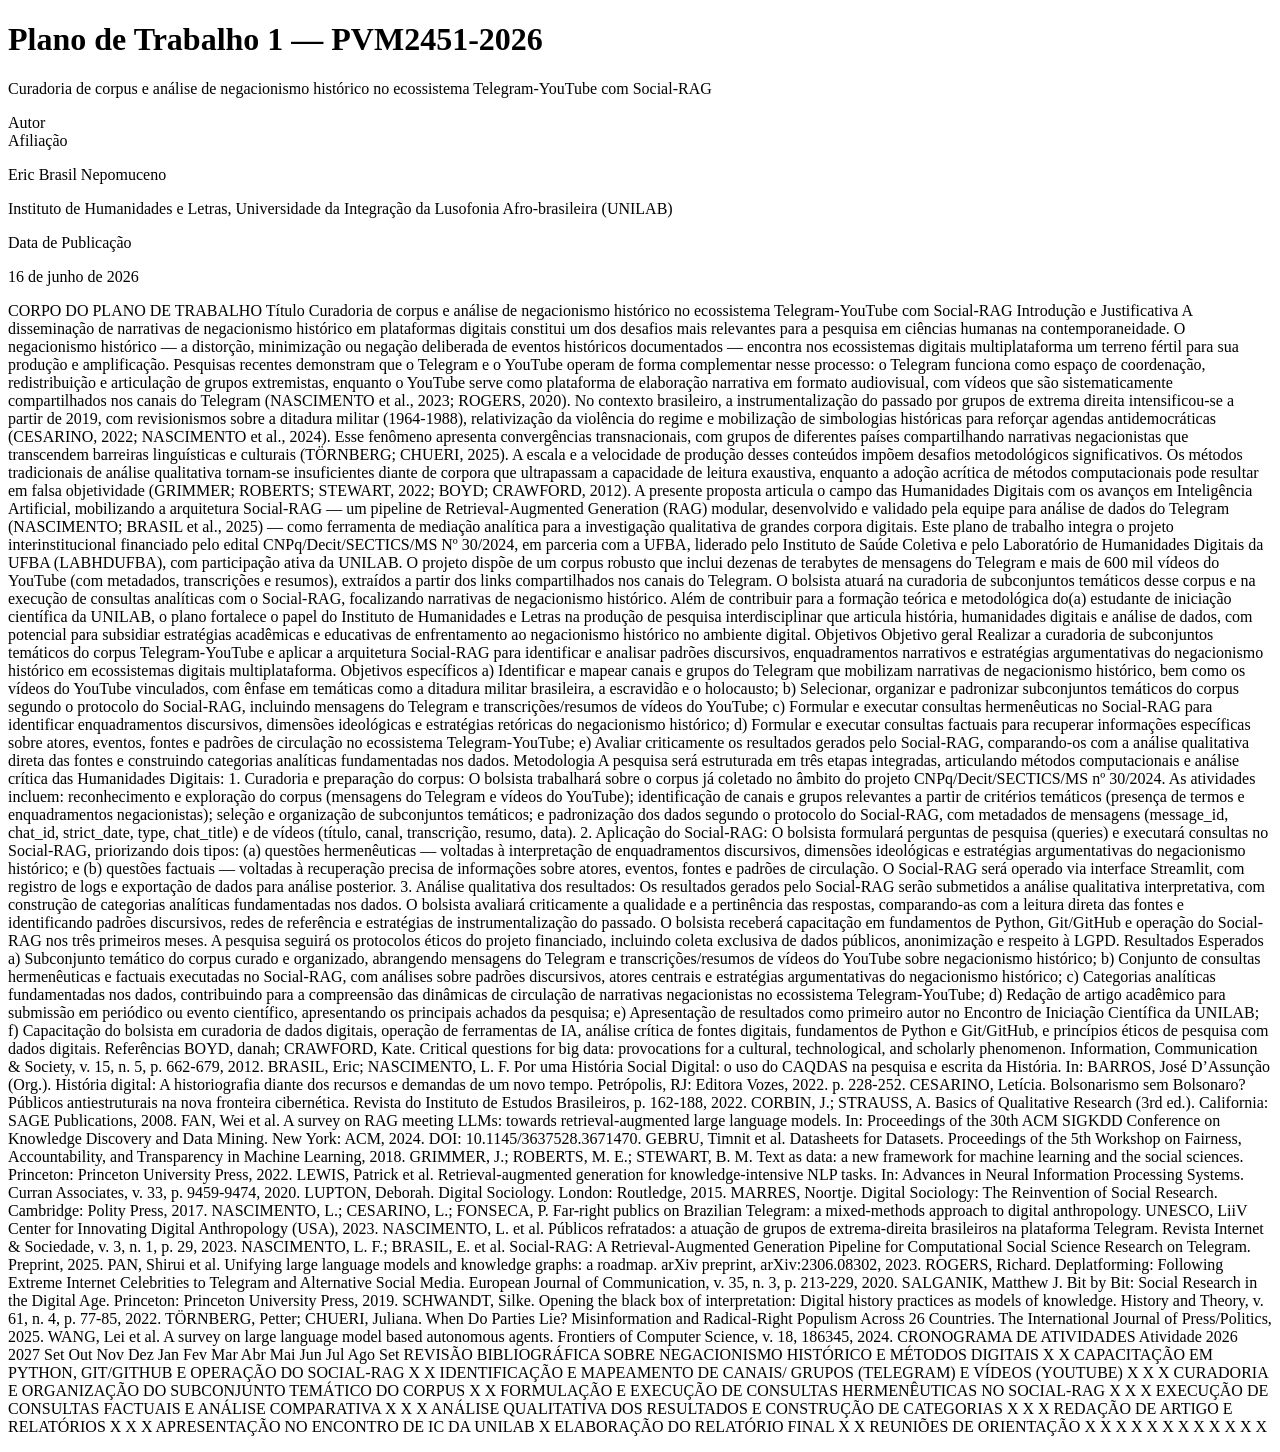
==== plano01.html @ 792e0195 "Substituir PDFs por versões .qmd/.html sem dados sensíveis - Remover projeto_pesquisa.pdf, plano01.p" ====
<!DOCTYPE html>
<html xmlns="http://www.w3.org/1999/xhtml" lang="pt-BR" xml:lang="pt-BR"><head>

<meta charset="utf-8">
<meta name="generator" content="quarto-1.9.37">

<meta name="viewport" content="width=device-width, initial-scale=1.0, user-scalable=yes">

<meta name="author" content="Eric Brasil Nepomuceno">

<title>Plano de Trabalho 1 — PVM2451-2026</title>
<style>
/* Default styles provided by pandoc.
** See https://pandoc.org/MANUAL.html#variables-for-html for config info.
*/
code{white-space: pre-wrap;}
span.smallcaps{font-variant: small-caps;}
div.columns{display: flex; gap: min(4vw, 1.5em);}
div.column{flex: auto; overflow-x: auto;}
div.hanging-indent{margin-left: 1.5em; text-indent: -1.5em;}
ul.task-list{list-style: none;}
ul.task-list li input[type="checkbox"] {
  width: 0.8em;
  margin: 0 0.8em 0.2em -1em; /* quarto-specific, see https://github.com/quarto-dev/quarto-cli/issues/4556 */ 
  vertical-align: middle;
}
</style>


<script src="plano01_files/libs/clipboard/clipboard.min.js"></script>
<script src="plano01_files/libs/quarto-html/quarto.js" type="module"></script>
<script src="plano01_files/libs/quarto-html/tabsets/tabsets.js" type="module"></script>
<script src="plano01_files/libs/quarto-html/popper.min.js"></script>
<script src="plano01_files/libs/quarto-html/tippy.umd.min.js"></script>
<script src="plano01_files/libs/quarto-html/anchor.min.js"></script>
<link href="plano01_files/libs/quarto-html/tippy.css" rel="stylesheet">
<link href="plano01_files/libs/quarto-html/quarto-syntax-highlighting-f79c7fb6db380d32be398468f2fb58cf.css" rel="stylesheet" class="quarto-color-scheme" id="quarto-text-highlighting-styles">
<link href="plano01_files/libs/quarto-html/quarto-syntax-highlighting-dark-f79c7fb6db380d32be398468f2fb58cf.css" rel="stylesheet" class="quarto-color-scheme quarto-color-alternate" id="quarto-text-highlighting-styles">
<link href="plano01_files/libs/quarto-html/quarto-syntax-highlighting-f79c7fb6db380d32be398468f2fb58cf.css" rel="stylesheet" class="quarto-color-scheme-extra" id="quarto-text-highlighting-styles">
<script src="plano01_files/libs/bootstrap/bootstrap.min.js"></script>
<link href="plano01_files/libs/bootstrap/bootstrap-icons.css" rel="stylesheet">
<link href="plano01_files/libs/bootstrap/bootstrap-996d3777abbb2bf03f6ecee9538e3960.min.css" rel="stylesheet" append-hash="true" class="quarto-color-scheme" id="quarto-bootstrap" data-mode="light">
<link href="plano01_files/libs/bootstrap/bootstrap-dark-95cf41f94dfaed2f9f7273701b048e70.min.css" rel="stylesheet" append-hash="true" class="quarto-color-scheme quarto-color-alternate" id="quarto-bootstrap" data-mode="dark">
<link href="plano01_files/libs/bootstrap/bootstrap-996d3777abbb2bf03f6ecee9538e3960.min.css" rel="stylesheet" append-hash="true" class="quarto-color-scheme-extra" id="quarto-bootstrap" data-mode="light">


</head>

<body class="quarto-light"><script id="quarto-html-before-body" type="application/javascript">
    const toggleBodyColorMode = (bsSheetEl) => {
      const mode = bsSheetEl.getAttribute("data-mode");
      const bodyEl = window.document.querySelector("body");
      if (mode === "dark") {
        bodyEl.classList.add("quarto-dark");
        bodyEl.classList.remove("quarto-light");
      } else {
        bodyEl.classList.add("quarto-light");
        bodyEl.classList.remove("quarto-dark");
      }
    }
    const toggleBodyColorPrimary = () => {
      const bsSheetEl = window.document.querySelector("link#quarto-bootstrap:not([rel=disabled-stylesheet])");
      if (bsSheetEl) {
        toggleBodyColorMode(bsSheetEl);
      }
    }
    const setColorSchemeToggle = (alternate) => {
      const toggles = window.document.querySelectorAll('.quarto-color-scheme-toggle');
      for (let i=0; i < toggles.length; i++) {
        const toggle = toggles[i];
        if (toggle) {
          if (alternate) {
            toggle.classList.add("alternate");
          } else {
            toggle.classList.remove("alternate");
          }
        }
      }
    };
    const toggleColorMode = (alternate) => {
      // Switch the stylesheets
      const primaryStylesheets = window.document.querySelectorAll('link.quarto-color-scheme:not(.quarto-color-alternate)');
      const alternateStylesheets = window.document.querySelectorAll('link.quarto-color-scheme.quarto-color-alternate');
      manageTransitions('#quarto-margin-sidebar .nav-link', false);
      if (alternate) {
        // note: dark is layered on light, we don't disable primary!
        enableStylesheet(alternateStylesheets);
        for (const sheetNode of alternateStylesheets) {
          if (sheetNode.id === "quarto-bootstrap") {
            toggleBodyColorMode(sheetNode);
          }
        }
      } else {
        disableStylesheet(alternateStylesheets);
        enableStylesheet(primaryStylesheets)
        toggleBodyColorPrimary();
      }
      manageTransitions('#quarto-margin-sidebar .nav-link', true);
      // Switch the toggles
      setColorSchemeToggle(alternate)
      // Hack to workaround the fact that safari doesn't
      // properly recolor the scrollbar when toggling (#1455)
      if (navigator.userAgent.indexOf('Safari') > 0 && navigator.userAgent.indexOf('Chrome') == -1) {
        manageTransitions("body", false);
        window.scrollTo(0, 1);
        setTimeout(() => {
          window.scrollTo(0, 0);
          manageTransitions("body", true);
        }, 40);
      }
    }
    const disableStylesheet = (stylesheets) => {
      for (let i=0; i < stylesheets.length; i++) {
        const stylesheet = stylesheets[i];
        stylesheet.rel = 'disabled-stylesheet';
      }
    }
    const enableStylesheet = (stylesheets) => {
      for (let i=0; i < stylesheets.length; i++) {
        const stylesheet = stylesheets[i];
        if(stylesheet.rel !== 'stylesheet') { // for Chrome, which will still FOUC without this check
          stylesheet.rel = 'stylesheet';
        }
      }
    }
    const manageTransitions = (selector, allowTransitions) => {
      const els = window.document.querySelectorAll(selector);
      for (let i=0; i < els.length; i++) {
        const el = els[i];
        if (allowTransitions) {
          el.classList.remove('notransition');
        } else {
          el.classList.add('notransition');
        }
      }
    }
    const isFileUrl = () => {
      return window.location.protocol === 'file:';
    }
    const hasAlternateSentinel = () => {
      let styleSentinel = getColorSchemeSentinel();
      if (styleSentinel !== null) {
        return styleSentinel === "alternate";
      } else {
        return false;
      }
    }
    const setStyleSentinel = (alternate) => {
      const value = alternate ? "alternate" : "default";
      if (!isFileUrl()) {
        window.localStorage.setItem("quarto-color-scheme", value);
      } else {
        localAlternateSentinel = value;
      }
    }
    const getColorSchemeSentinel = () => {
      if (!isFileUrl()) {
        const storageValue = window.localStorage.getItem("quarto-color-scheme");
        return storageValue != null ? storageValue : localAlternateSentinel;
      } else {
        return localAlternateSentinel;
      }
    }
    const toggleGiscusIfUsed = (isAlternate, darkModeDefault) => {
      const baseTheme = document.querySelector('#giscus-base-theme')?.value ?? 'light';
      const alternateTheme = document.querySelector('#giscus-alt-theme')?.value ?? 'dark';
      let newTheme = '';
      if(authorPrefersDark) {
        newTheme = isAlternate ? baseTheme : alternateTheme;
      } else {
        newTheme = isAlternate ? alternateTheme : baseTheme;
      }
      const changeGiscusTheme = () => {
        // From: https://github.com/giscus/giscus/issues/336
        const sendMessage = (message) => {
          const iframe = document.querySelector('iframe.giscus-frame');
          if (!iframe) return;
          iframe.contentWindow.postMessage({ giscus: message }, 'https://giscus.app');
        }
        sendMessage({
          setConfig: {
            theme: newTheme
          }
        });
      }
      const isGiscussLoaded = window.document.querySelector('iframe.giscus-frame') !== null;
      if (isGiscussLoaded) {
        changeGiscusTheme();
      }
    };
    const authorPrefersDark = false;
    const darkModeDefault = authorPrefersDark;
      document.querySelector('link#quarto-text-highlighting-styles.quarto-color-scheme-extra').rel = 'disabled-stylesheet';
      document.querySelector('link#quarto-bootstrap.quarto-color-scheme-extra').rel = 'disabled-stylesheet';
    let localAlternateSentinel = darkModeDefault ? 'alternate' : 'default';
    // Dark / light mode switch
    window.quartoToggleColorScheme = () => {
      // Read the current dark / light value
      let toAlternate = !hasAlternateSentinel();
      toggleColorMode(toAlternate);
      setStyleSentinel(toAlternate);
      toggleGiscusIfUsed(toAlternate, darkModeDefault);
      window.dispatchEvent(new Event('resize'));
    };
    // Switch to dark mode if need be
    if (hasAlternateSentinel()) {
      toggleColorMode(true);
    } else {
      toggleColorMode(false);
    }
  </script>

<div id="quarto-content" class="page-columns page-rows-contents page-layout-article">
<div id="quarto-margin-sidebar" class="sidebar margin-sidebar zindex-bottom">
  
</div>
<main class="content" id="quarto-document-content">


<header id="title-block-header" class="quarto-title-block default">
<div class="quarto-title">
<h1 class="title">Plano de Trabalho 1 — PVM2451-2026</h1>
<p class="subtitle lead">Curadoria de corpus e análise de negacionismo histórico no ecossistema Telegram-YouTube com Social-RAG</p>
</div>


<div class="quarto-title-meta-author">
  <div class="quarto-title-meta-heading">Autor</div>
  <div class="quarto-title-meta-heading">Afiliação</div>
  
    <div class="quarto-title-meta-contents">
    <p class="author">Eric Brasil Nepomuceno </p>
  </div>
  <div class="quarto-title-meta-contents">
        <p class="affiliation">
            Instituto de Humanidades e Letras, Universidade da Integração da Lusofonia Afro-brasileira (UNILAB)
          </p>
      </div>
  </div>

<div class="quarto-title-meta">

      
    <div>
    <div class="quarto-title-meta-heading">Data de Publicação</div>
    <div class="quarto-title-meta-contents">
      <p class="date">16 de junho de 2026</p>
    </div>
  </div>
  
    
  </div>
  


</header>


<p>CORPO DO PLANO DE TRABALHO Título Curadoria de corpus e análise de negacionismo histórico no ecossistema Telegram-YouTube com Social-RAG Introdução e Justificativa A disseminação de narrativas de negacionismo histórico em plataformas digitais constitui um dos desafios mais relevantes para a pesquisa em ciências humanas na contemporaneidade. O negacionismo histórico — a distorção, minimização ou negação deliberada de eventos históricos documentados — encontra nos ecossistemas digitais multiplataforma um terreno fértil para sua produção e amplificação. Pesquisas recentes demonstram que o Telegram e o YouTube operam de forma complementar nesse processo: o Telegram funciona como espaço de coordenação, redistribuição e articulação de grupos extremistas, enquanto o YouTube serve como plataforma de elaboração narrativa em formato audiovisual, com vídeos que são sistematicamente compartilhados nos canais do Telegram (NASCIMENTO et al., 2023; ROGERS, 2020). No contexto brasileiro, a instrumentalização do passado por grupos de extrema direita intensificou-se a partir de 2019, com revisionismos sobre a ditadura militar (1964-1988), relativização da violência do regime e mobilização de simbologias históricas para reforçar agendas antidemocráticas (CESARINO, 2022; NASCIMENTO et al., 2024). Esse fenômeno apresenta convergências transnacionais, com grupos de diferentes países compartilhando narrativas negacionistas que transcendem barreiras linguísticas e culturais (TÖRNBERG; CHUERI, 2025). A escala e a velocidade de produção desses conteúdos impõem desafios metodológicos significativos. Os métodos tradicionais de análise qualitativa tornam-se insuficientes diante de corpora que ultrapassam a capacidade de leitura exaustiva, enquanto a adoção acrítica de métodos computacionais pode resultar em falsa objetividade (GRIMMER; ROBERTS; STEWART, 2022; BOYD; CRAWFORD, 2012). A presente proposta articula o campo das Humanidades Digitais com os avanços em Inteligência Artificial, mobilizando a arquitetura Social-RAG — um pipeline de Retrieval-Augmented Generation (RAG) modular, desenvolvido e validado pela equipe para análise de dados do Telegram (NASCIMENTO; BRASIL et al., 2025) — como ferramenta de mediação analítica para a investigação qualitativa de grandes corpora digitais. Este plano de trabalho integra o projeto interinstitucional financiado pelo edital CNPq/Decit/SECTICS/MS Nº 30/2024, em parceria com a UFBA, liderado pelo Instituto de Saúde Coletiva e pelo Laboratório de Humanidades Digitais da UFBA (LABHDUFBA), com participação ativa da UNILAB. O projeto dispõe de um corpus robusto que inclui dezenas de terabytes de mensagens do Telegram e mais de 600 mil vídeos do YouTube (com metadados, transcrições e resumos), extraídos a partir dos links compartilhados nos canais do Telegram. O bolsista atuará na curadoria de subconjuntos temáticos desse corpus e na execução de consultas analíticas com o Social-RAG, focalizando narrativas de negacionismo histórico. Além de contribuir para a formação teórica e metodológica do(a) estudante de iniciação científica da UNILAB, o plano fortalece o papel do Instituto de Humanidades e Letras na produção de pesquisa interdisciplinar que articula história, humanidades digitais e análise de dados, com potencial para subsidiar estratégias acadêmicas e educativas de enfrentamento ao negacionismo histórico no ambiente digital. Objetivos Objetivo geral Realizar a curadoria de subconjuntos temáticos do corpus Telegram-YouTube e aplicar a arquitetura Social-RAG para identificar e analisar padrões discursivos, enquadramentos narrativos e estratégias argumentativas do negacionismo histórico em ecossistemas digitais multiplataforma. Objetivos específicos a) Identificar e mapear canais e grupos do Telegram que mobilizam narrativas de negacionismo histórico, bem como os vídeos do YouTube vinculados, com ênfase em temáticas como a ditadura militar brasileira, a escravidão e o holocausto; b) Selecionar, organizar e padronizar subconjuntos temáticos do corpus segundo o protocolo do Social-RAG, incluindo mensagens do Telegram e transcrições/resumos de vídeos do YouTube; c) Formular e executar consultas hermenêuticas no Social-RAG para identificar enquadramentos discursivos, dimensões ideológicas e estratégias retóricas do negacionismo histórico; d) Formular e executar consultas factuais para recuperar informações específicas sobre atores, eventos, fontes e padrões de circulação no ecossistema Telegram-YouTube; e) Avaliar criticamente os resultados gerados pelo Social-RAG, comparando-os com a análise qualitativa direta das fontes e construindo categorias analíticas fundamentadas nos dados. Metodologia A pesquisa será estruturada em três etapas integradas, articulando métodos computacionais e análise crítica das Humanidades Digitais: 1. Curadoria e preparação do corpus: O bolsista trabalhará sobre o corpus já coletado no âmbito do projeto CNPq/Decit/SECTICS/MS nº 30/2024. As atividades incluem: reconhecimento e exploração do corpus (mensagens do Telegram e vídeos do YouTube); identificação de canais e grupos relevantes a partir de critérios temáticos (presença de termos e enquadramentos negacionistas); seleção e organização de subconjuntos temáticos; e padronização dos dados segundo o protocolo do Social-RAG, com metadados de mensagens (message_id, chat_id, strict_date, type, chat_title) e de vídeos (título, canal, transcrição, resumo, data). 2. Aplicação do Social-RAG: O bolsista formulará perguntas de pesquisa (queries) e executará consultas no Social-RAG, priorizando dois tipos: (a) questões hermenêuticas — voltadas à interpretação de enquadramentos discursivos, dimensões ideológicas e estratégias argumentativas do negacionismo histórico; e (b) questões factuais — voltadas à recuperação precisa de informações sobre atores, eventos, fontes e padrões de circulação. O Social-RAG será operado via interface Streamlit, com registro de logs e exportação de dados para análise posterior. 3. Análise qualitativa dos resultados: Os resultados gerados pelo Social-RAG serão submetidos a análise qualitativa interpretativa, com construção de categorias analíticas fundamentadas nos dados. O bolsista avaliará criticamente a qualidade e a pertinência das respostas, comparando-as com a leitura direta das fontes e identificando padrões discursivos, redes de referência e estratégias de instrumentalização do passado. O bolsista receberá capacitação em fundamentos de Python, Git/GitHub e operação do Social-RAG nos três primeiros meses. A pesquisa seguirá os protocolos éticos do projeto financiado, incluindo coleta exclusiva de dados públicos, anonimização e respeito à LGPD. Resultados Esperados a) Subconjunto temático do corpus curado e organizado, abrangendo mensagens do Telegram e transcrições/resumos de vídeos do YouTube sobre negacionismo histórico; b) Conjunto de consultas hermenêuticas e factuais executadas no Social-RAG, com análises sobre padrões discursivos, atores centrais e estratégias argumentativas do negacionismo histórico; c) Categorias analíticas fundamentadas nos dados, contribuindo para a compreensão das dinâmicas de circulação de narrativas negacionistas no ecossistema Telegram-YouTube; d) Redação de artigo acadêmico para submissão em periódico ou evento científico, apresentando os principais achados da pesquisa; e) Apresentação de resultados como primeiro autor no Encontro de Iniciação Científica da UNILAB; f) Capacitação do bolsista em curadoria de dados digitais, operação de ferramentas de IA, análise crítica de fontes digitais, fundamentos de Python e Git/GitHub, e princípios éticos de pesquisa com dados digitais. Referências BOYD, danah; CRAWFORD, Kate. Critical questions for big data: provocations for a cultural, technological, and scholarly phenomenon. Information, Communication &amp; Society, v. 15, n.&nbsp;5, p.&nbsp;662-679, 2012. BRASIL, Eric; NASCIMENTO, L. F. Por uma História Social Digital: o uso do CAQDAS na pesquisa e escrita da História. In: BARROS, José D’Assunção (Org.). História digital: A historiografia diante dos recursos e demandas de um novo tempo. Petrópolis, RJ: Editora Vozes, 2022. p.&nbsp;228-252. CESARINO, Letícia. Bolsonarismo sem Bolsonaro? Públicos antiestruturais na nova fronteira cibernética. Revista do Instituto de Estudos Brasileiros, p.&nbsp;162-188, 2022. CORBIN, J.; STRAUSS, A. Basics of Qualitative Research (3rd ed.). California: SAGE Publications, 2008. FAN, Wei et al.&nbsp;A survey on RAG meeting LLMs: towards retrieval-augmented large language models. In: Proceedings of the 30th ACM SIGKDD Conference on Knowledge Discovery and Data Mining. New York: ACM, 2024. DOI: 10.1145/3637528.3671470. GEBRU, Timnit et al.&nbsp;Datasheets for Datasets. Proceedings of the 5th Workshop on Fairness, Accountability, and Transparency in Machine Learning, 2018. GRIMMER, J.; ROBERTS, M. E.; STEWART, B. M. Text as data: a new framework for machine learning and the social sciences. Princeton: Princeton University Press, 2022. LEWIS, Patrick et al.&nbsp;Retrieval-augmented generation for knowledge-intensive NLP tasks. In: Advances in Neural Information Processing Systems. Curran Associates, v. 33, p. 9459-9474, 2020. LUPTON, Deborah. Digital Sociology. London: Routledge, 2015. MARRES, Noortje. Digital Sociology: The Reinvention of Social Research. Cambridge: Polity Press, 2017. NASCIMENTO, L.; CESARINO, L.; FONSECA, P. Far-right publics on Brazilian Telegram: a mixed-methods approach to digital anthropology. UNESCO, LiiV Center for Innovating Digital Anthropology (USA), 2023. NASCIMENTO, L. et al.&nbsp;Públicos refratados: a atuação de grupos de extrema-direita brasileiros na plataforma Telegram. Revista Internet &amp; Sociedade, v. 3, n.&nbsp;1, p.&nbsp;29, 2023. NASCIMENTO, L. F.; BRASIL, E. et al.&nbsp;Social-RAG: A Retrieval-Augmented Generation Pipeline for Computational Social Science Research on Telegram. Preprint, 2025. PAN, Shirui et al.&nbsp;Unifying large language models and knowledge graphs: a roadmap. arXiv preprint, arXiv:2306.08302, 2023. ROGERS, Richard. Deplatforming: Following Extreme Internet Celebrities to Telegram and Alternative Social Media. European Journal of Communication, v. 35, n.&nbsp;3, p.&nbsp;213-229, 2020. SALGANIK, Matthew J. Bit by Bit: Social Research in the Digital Age. Princeton: Princeton University Press, 2019. SCHWANDT, Silke. Opening the black box of interpretation: Digital history practices as models of knowledge. History and Theory, v. 61, n.&nbsp;4, p.&nbsp;77-85, 2022. TÖRNBERG, Petter; CHUERI, Juliana. When Do Parties Lie? Misinformation and Radical-Right Populism Across 26 Countries. The International Journal of Press/Politics, 2025. WANG, Lei et al.&nbsp;A survey on large language model based autonomous agents. Frontiers of Computer Science, v. 18, 186345, 2024. CRONOGRAMA DE ATIVIDADES Atividade 2026 2027 Set Out Nov Dez Jan Fev Mar Abr Mai Jun Jul Ago Set REVISÃO BIBLIOGRÁFICA SOBRE NEGACIONISMO HISTÓRICO E MÉTODOS DIGITAIS X X CAPACITAÇÃO EM PYTHON, GIT/GITHUB E OPERAÇÃO DO SOCIAL-RAG X X IDENTIFICAÇÃO E MAPEAMENTO DE CANAIS/ GRUPOS (TELEGRAM) E VÍDEOS (YOUTUBE) X X X CURADORIA E ORGANIZAÇÃO DO SUBCONJUNTO TEMÁTICO DO CORPUS X X FORMULAÇÃO E EXECUÇÃO DE CONSULTAS HERMENÊUTICAS NO SOCIAL-RAG X X X EXECUÇÃO DE CONSULTAS FACTUAIS E ANÁLISE COMPARATIVA X X X ANÁLISE QUALITATIVA DOS RESULTADOS E CONSTRUÇÃO DE CATEGORIAS X X X REDAÇÃO DE ARTIGO E RELATÓRIOS X X X APRESENTAÇÃO NO ENCONTRO DE IC DA UNILAB X ELABORAÇÃO DO RELATÓRIO FINAL X X REUNIÕES DE ORIENTAÇÃO X X X X X X X X X X X X</p>

</main>
<!-- /main column -->
<script id="quarto-html-after-body" type="application/javascript">
  window.document.addEventListener("DOMContentLoaded", function (event) {
    // Ensure there is a toggle, if there isn't float one in the top right
    if (window.document.querySelector('.quarto-color-scheme-toggle') === null) {
      const a = window.document.createElement('a');
      a.classList.add('top-right');
      a.classList.add('quarto-color-scheme-toggle');
      a.href = "";
      a.onclick = function() { try { window.quartoToggleColorScheme(); } catch {} return false; };
      const i = window.document.createElement("i");
      i.classList.add('bi');
      a.appendChild(i);
      window.document.body.appendChild(a);
    }
    setColorSchemeToggle(hasAlternateSentinel())
    const icon = "";
    const anchorJS = new window.AnchorJS();
    anchorJS.options = {
      placement: 'right',
      icon: icon
    };
    anchorJS.add('.anchored');
    const isCodeAnnotation = (el) => {
      for (const clz of el.classList) {
        if (clz.startsWith('code-annotation-')) {                     
          return true;
        }
      }
      return false;
    }
    const onCopySuccess = function(e) {
      // button target
      const button = e.trigger;
      // don't keep focus
      button.blur();
      // flash "checked"
      button.classList.add('code-copy-button-checked');
      var currentTitle = button.getAttribute("title");
      button.setAttribute("title", "Copiada");
      let tooltip;
      if (window.bootstrap) {
        button.setAttribute("data-bs-toggle", "tooltip");
        button.setAttribute("data-bs-placement", "left");
        button.setAttribute("data-bs-title", "Copiada");
        tooltip = new bootstrap.Tooltip(button, 
          { trigger: "manual", 
            customClass: "code-copy-button-tooltip",
            offset: [0, -8]});
        tooltip.show();    
      }
      setTimeout(function() {
        if (tooltip) {
          tooltip.hide();
          button.removeAttribute("data-bs-title");
          button.removeAttribute("data-bs-toggle");
          button.removeAttribute("data-bs-placement");
        }
        button.setAttribute("title", currentTitle);
        button.classList.remove('code-copy-button-checked');
      }, 1000);
      // clear code selection
      e.clearSelection();
    }
    const getTextToCopy = function(trigger) {
      const outerScaffold = trigger.parentElement.cloneNode(true);
      const codeEl = outerScaffold.querySelector('code');
      for (const childEl of codeEl.children) {
        if (isCodeAnnotation(childEl)) {
          childEl.remove();
        }
      }
      return codeEl.innerText;
    }
    const clipboard = new window.ClipboardJS('.code-copy-button:not([data-in-quarto-modal])', {
      text: getTextToCopy
    });
    clipboard.on('success', onCopySuccess);
    if (window.document.getElementById('quarto-embedded-source-code-modal')) {
      const clipboardModal = new window.ClipboardJS('.code-copy-button[data-in-quarto-modal]', {
        text: getTextToCopy,
        container: window.document.getElementById('quarto-embedded-source-code-modal')
      });
      clipboardModal.on('success', onCopySuccess);
    }
      var localhostRegex = new RegExp(/^(?:http|https):\/\/localhost\:?[0-9]*\//);
      var mailtoRegex = new RegExp(/^mailto:/);
        var filterRegex = new RegExp('/' + window.location.host + '/');
      var isInternal = (href) => {
          return filterRegex.test(href) || localhostRegex.test(href) || mailtoRegex.test(href);
      }
      // Inspect non-navigation links and adorn them if external
     var links = window.document.querySelectorAll('a[href]:not(.nav-link):not(.navbar-brand):not(.toc-action):not(.sidebar-link):not(.sidebar-item-toggle):not(.pagination-link):not(.no-external):not([aria-hidden]):not(.dropdown-item):not(.quarto-navigation-tool):not(.about-link)');
      for (var i=0; i<links.length; i++) {
        const link = links[i];
        if (!isInternal(link.href)) {
          // undo the damage that might have been done by quarto-nav.js in the case of
          // links that we want to consider external
          if (link.dataset.originalHref !== undefined) {
            link.href = link.dataset.originalHref;
          }
        }
      }
    function tippyHover(el, contentFn, onTriggerFn, onUntriggerFn) {
      const config = {
        allowHTML: true,
        maxWidth: 500,
        delay: 100,
        arrow: false,
        appendTo: function(el) {
            return el.parentElement;
        },
        interactive: true,
        interactiveBorder: 10,
        theme: 'quarto',
        placement: 'bottom-start',
      };
      if (contentFn) {
        config.content = contentFn;
      }
      if (onTriggerFn) {
        config.onTrigger = onTriggerFn;
      }
      if (onUntriggerFn) {
        config.onUntrigger = onUntriggerFn;
      }
      window.tippy(el, config); 
    }
    const noterefs = window.document.querySelectorAll('a[role="doc-noteref"]');
    for (var i=0; i<noterefs.length; i++) {
      const ref = noterefs[i];
      tippyHover(ref, function() {
        // use id or data attribute instead here
        let href = ref.getAttribute('data-footnote-href') || ref.getAttribute('href');
        try { href = new URL(href).hash; } catch {}
        const id = href.replace(/^#\/?/, "");
        const note = window.document.getElementById(id);
        if (note) {
          return note.innerHTML;
        } else {
          return "";
        }
      });
    }
    const xrefs = window.document.querySelectorAll('a.quarto-xref');
    const processXRef = (id, note) => {
      // Strip column container classes
      const stripColumnClz = (el) => {
        el.classList.remove("page-full", "page-columns");
        if (el.children) {
          for (const child of el.children) {
            stripColumnClz(child);
          }
        }
      }
      stripColumnClz(note)
      if (id === null || id.startsWith('sec-')) {
        // Special case sections, only their first couple elements
        const container = document.createElement("div");
        if (note.children && note.children.length > 2) {
          container.appendChild(note.children[0].cloneNode(true));
          for (let i = 1; i < note.children.length; i++) {
            const child = note.children[i];
            if (child.tagName === "P" && child.innerText === "") {
              continue;
            } else {
              container.appendChild(child.cloneNode(true));
              break;
            }
          }
          if (window.Quarto?.typesetMath) {
            window.Quarto.typesetMath(container);
          }
          return container.innerHTML
        } else {
          if (window.Quarto?.typesetMath) {
            window.Quarto.typesetMath(note);
          }
          return note.innerHTML;
        }
      } else {
        // Remove any anchor links if they are present
        const anchorLink = note.querySelector('a.anchorjs-link');
        if (anchorLink) {
          anchorLink.remove();
        }
        if (window.Quarto?.typesetMath) {
          window.Quarto.typesetMath(note);
        }
        if (note.classList.contains("callout")) {
          return note.outerHTML;
        } else {
          return note.innerHTML;
        }
      }
    }
    for (var i=0; i<xrefs.length; i++) {
      const xref = xrefs[i];
      tippyHover(xref, undefined, function(instance) {
        instance.disable();
        let url = xref.getAttribute('href');
        let hash = undefined; 
        if (url.startsWith('#')) {
          hash = url;
        } else {
          try { hash = new URL(url).hash; } catch {}
        }
        if (hash) {
          const id = hash.replace(/^#\/?/, "");
          const note = window.document.getElementById(id);
          if (note !== null) {
            try {
              const html = processXRef(id, note.cloneNode(true));
              instance.setContent(html);
            } finally {
              instance.enable();
              instance.show();
            }
          } else {
            // See if we can fetch this
            fetch(url.split('#')[0])
            .then(res => res.text())
            .then(html => {
              const parser = new DOMParser();
              const htmlDoc = parser.parseFromString(html, "text/html");
              const note = htmlDoc.getElementById(id);
              if (note !== null) {
                const html = processXRef(id, note);
                instance.setContent(html);
              } 
            }).finally(() => {
              instance.enable();
              instance.show();
            });
          }
        } else {
          // See if we can fetch a full url (with no hash to target)
          // This is a special case and we should probably do some content thinning / targeting
          fetch(url)
          .then(res => res.text())
          .then(html => {
            const parser = new DOMParser();
            const htmlDoc = parser.parseFromString(html, "text/html");
            const note = htmlDoc.querySelector('main.content');
            if (note !== null) {
              // This should only happen for chapter cross references
              // (since there is no id in the URL)
              // remove the first header
              if (note.children.length > 0 && note.children[0].tagName === "HEADER") {
                note.children[0].remove();
              }
              const html = processXRef(null, note);
              instance.setContent(html);
            } 
          }).finally(() => {
            instance.enable();
            instance.show();
          });
        }
      }, function(instance) {
      });
    }
        let selectedAnnoteEl;
        const selectorForAnnotation = ( cell, annotation) => {
          let cellAttr = 'data-code-cell="' + cell + '"';
          let lineAttr = 'data-code-annotation="' +  annotation + '"';
          const selector = 'span[' + cellAttr + '][' + lineAttr + ']';
          return selector;
        }
        const selectCodeLines = (annoteEl) => {
          const doc = window.document;
          const targetCell = annoteEl.getAttribute("data-target-cell");
          const targetAnnotation = annoteEl.getAttribute("data-target-annotation");
          const annoteSpan = window.document.querySelector(selectorForAnnotation(targetCell, targetAnnotation));
          const lines = annoteSpan.getAttribute("data-code-lines").split(",");
          const lineIds = lines.map((line) => {
            return targetCell + "-" + line;
          })
          let top = null;
          let height = null;
          let parent = null;
          if (lineIds.length > 0) {
              //compute the position of the single el (top and bottom and make a div)
              const el = window.document.getElementById(lineIds[0]);
              top = el.offsetTop;
              height = el.offsetHeight;
              parent = el.parentElement.parentElement;
            if (lineIds.length > 1) {
              const lastEl = window.document.getElementById(lineIds[lineIds.length - 1]);
              const bottom = lastEl.offsetTop + lastEl.offsetHeight;
              height = bottom - top;
            }
            if (top !== null && height !== null && parent !== null) {
              // cook up a div (if necessary) and position it 
              let div = window.document.getElementById("code-annotation-line-highlight");
              if (div === null) {
                div = window.document.createElement("div");
                div.setAttribute("id", "code-annotation-line-highlight");
                div.style.position = 'absolute';
                parent.appendChild(div);
              }
              div.style.top = top - 2 + "px";
              div.style.height = height + 4 + "px";
              div.style.left = 0;
              let gutterDiv = window.document.getElementById("code-annotation-line-highlight-gutter");
              if (gutterDiv === null) {
                gutterDiv = window.document.createElement("div");
                gutterDiv.setAttribute("id", "code-annotation-line-highlight-gutter");
                gutterDiv.style.position = 'absolute';
                const codeCell = window.document.getElementById(targetCell);
                const gutter = codeCell.querySelector('.code-annotation-gutter');
                gutter.appendChild(gutterDiv);
              }
              gutterDiv.style.top = top - 2 + "px";
              gutterDiv.style.height = height + 4 + "px";
            }
            selectedAnnoteEl = annoteEl;
          }
        };
        const unselectCodeLines = () => {
          const elementsIds = ["code-annotation-line-highlight", "code-annotation-line-highlight-gutter"];
          elementsIds.forEach((elId) => {
            const div = window.document.getElementById(elId);
            if (div) {
              div.remove();
            }
          });
          selectedAnnoteEl = undefined;
        };
          // Handle positioning of the toggle
      window.addEventListener(
        "resize",
        throttle(() => {
          elRect = undefined;
          if (selectedAnnoteEl) {
            selectCodeLines(selectedAnnoteEl);
          }
        }, 10)
      );
      function throttle(fn, ms) {
      let throttle = false;
      let timer;
        return (...args) => {
          if(!throttle) { // first call gets through
              fn.apply(this, args);
              throttle = true;
          } else { // all the others get throttled
              if(timer) clearTimeout(timer); // cancel #2
              timer = setTimeout(() => {
                fn.apply(this, args);
                timer = throttle = false;
              }, ms);
          }
        };
      }
        // Attach click handler to the DT
        const annoteDls = window.document.querySelectorAll('dt[data-target-cell]');
        for (const annoteDlNode of annoteDls) {
          annoteDlNode.addEventListener('click', (event) => {
            const clickedEl = event.target;
            if (clickedEl !== selectedAnnoteEl) {
              unselectCodeLines();
              const activeEl = window.document.querySelector('dt[data-target-cell].code-annotation-active');
              if (activeEl) {
                activeEl.classList.remove('code-annotation-active');
              }
              selectCodeLines(clickedEl);
              clickedEl.classList.add('code-annotation-active');
            } else {
              // Unselect the line
              unselectCodeLines();
              clickedEl.classList.remove('code-annotation-active');
            }
          });
        }
    const findCites = (el) => {
      const parentEl = el.parentElement;
      if (parentEl) {
        const cites = parentEl.dataset.cites;
        if (cites) {
          return {
            el,
            cites: cites.split(' ')
          };
        } else {
          return findCites(el.parentElement)
        }
      } else {
        return undefined;
      }
    };
    var bibliorefs = window.document.querySelectorAll('a[role="doc-biblioref"]');
    for (var i=0; i<bibliorefs.length; i++) {
      const ref = bibliorefs[i];
      const citeInfo = findCites(ref);
      if (citeInfo) {
        tippyHover(citeInfo.el, function() {
          var popup = window.document.createElement('div');
          citeInfo.cites.forEach(function(cite) {
            var citeDiv = window.document.createElement('div');
            citeDiv.classList.add('hanging-indent');
            citeDiv.classList.add('csl-entry');
            var biblioDiv = window.document.getElementById('ref-' + cite);
            if (biblioDiv) {
              citeDiv.innerHTML = biblioDiv.innerHTML;
            }
            popup.appendChild(citeDiv);
          });
          return popup.innerHTML;
        });
      }
    }
  });
  </script>
</div> <!-- /content -->




</body></html>
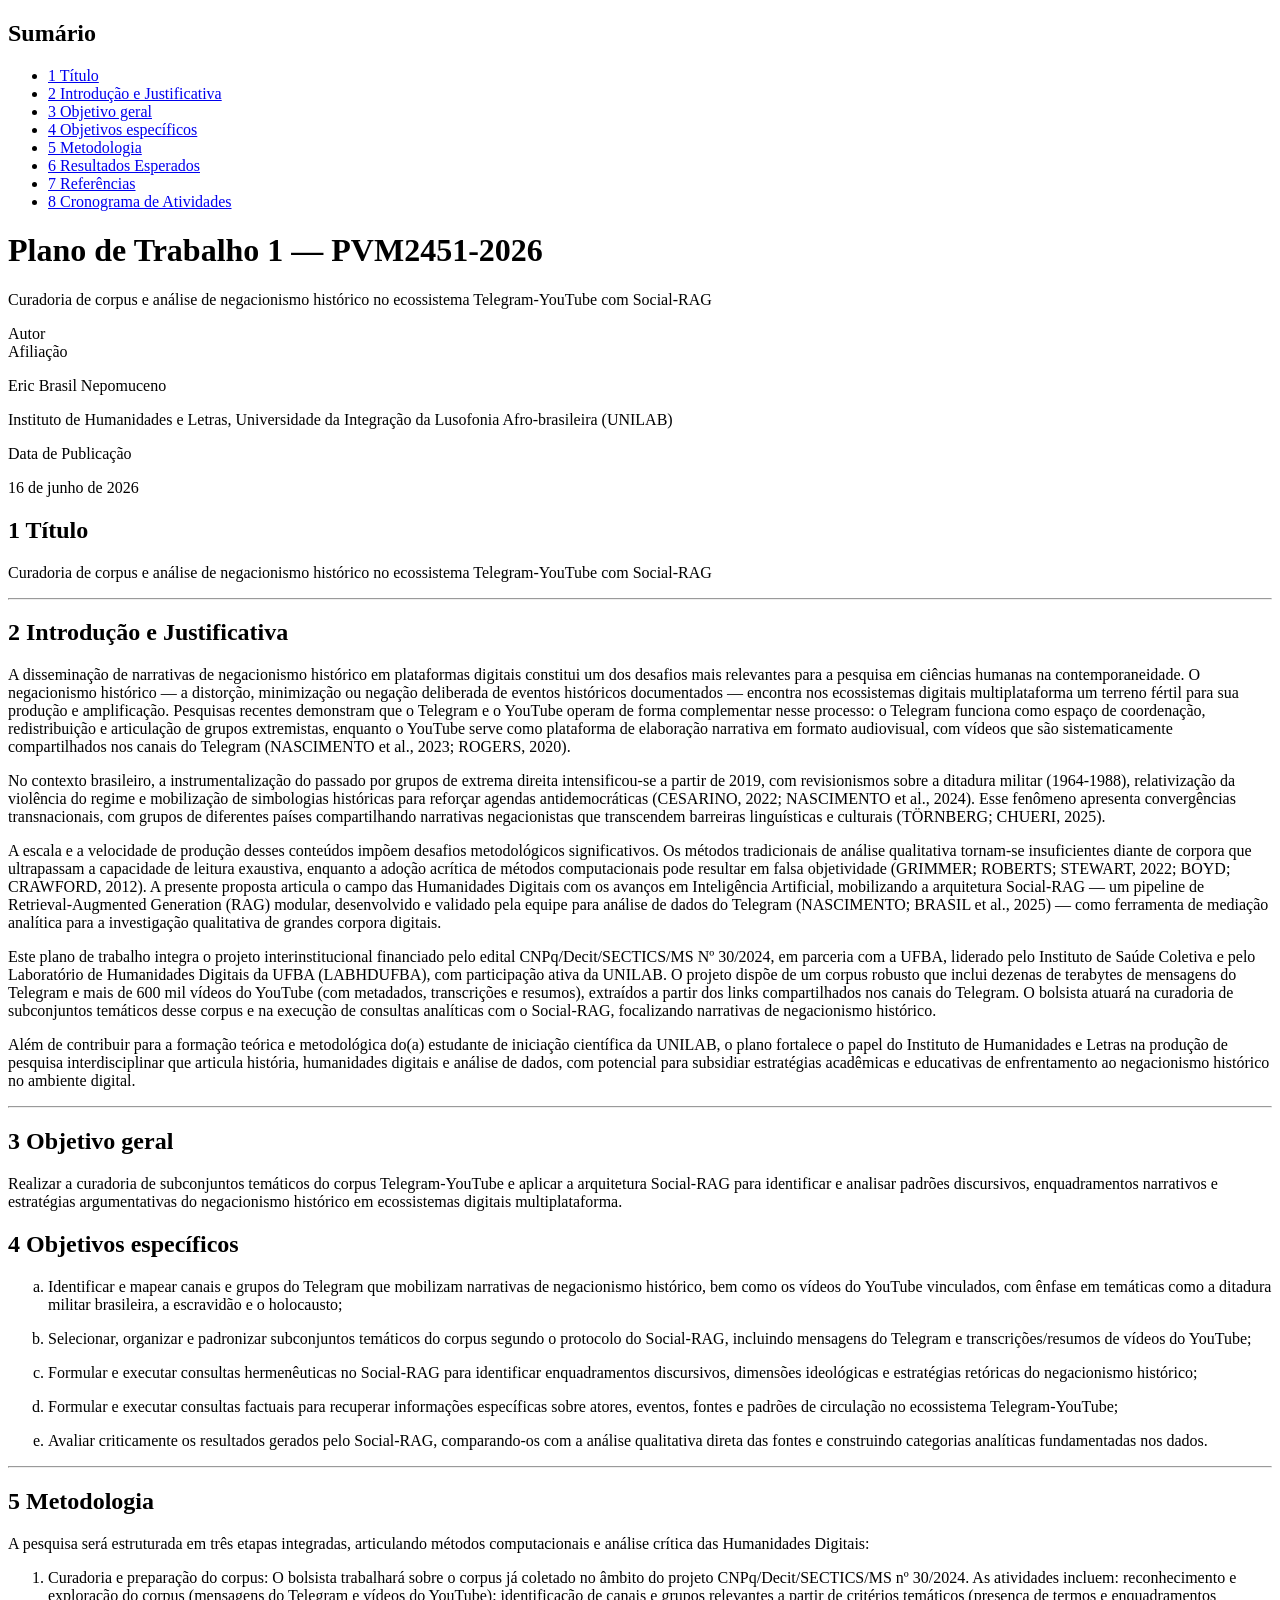
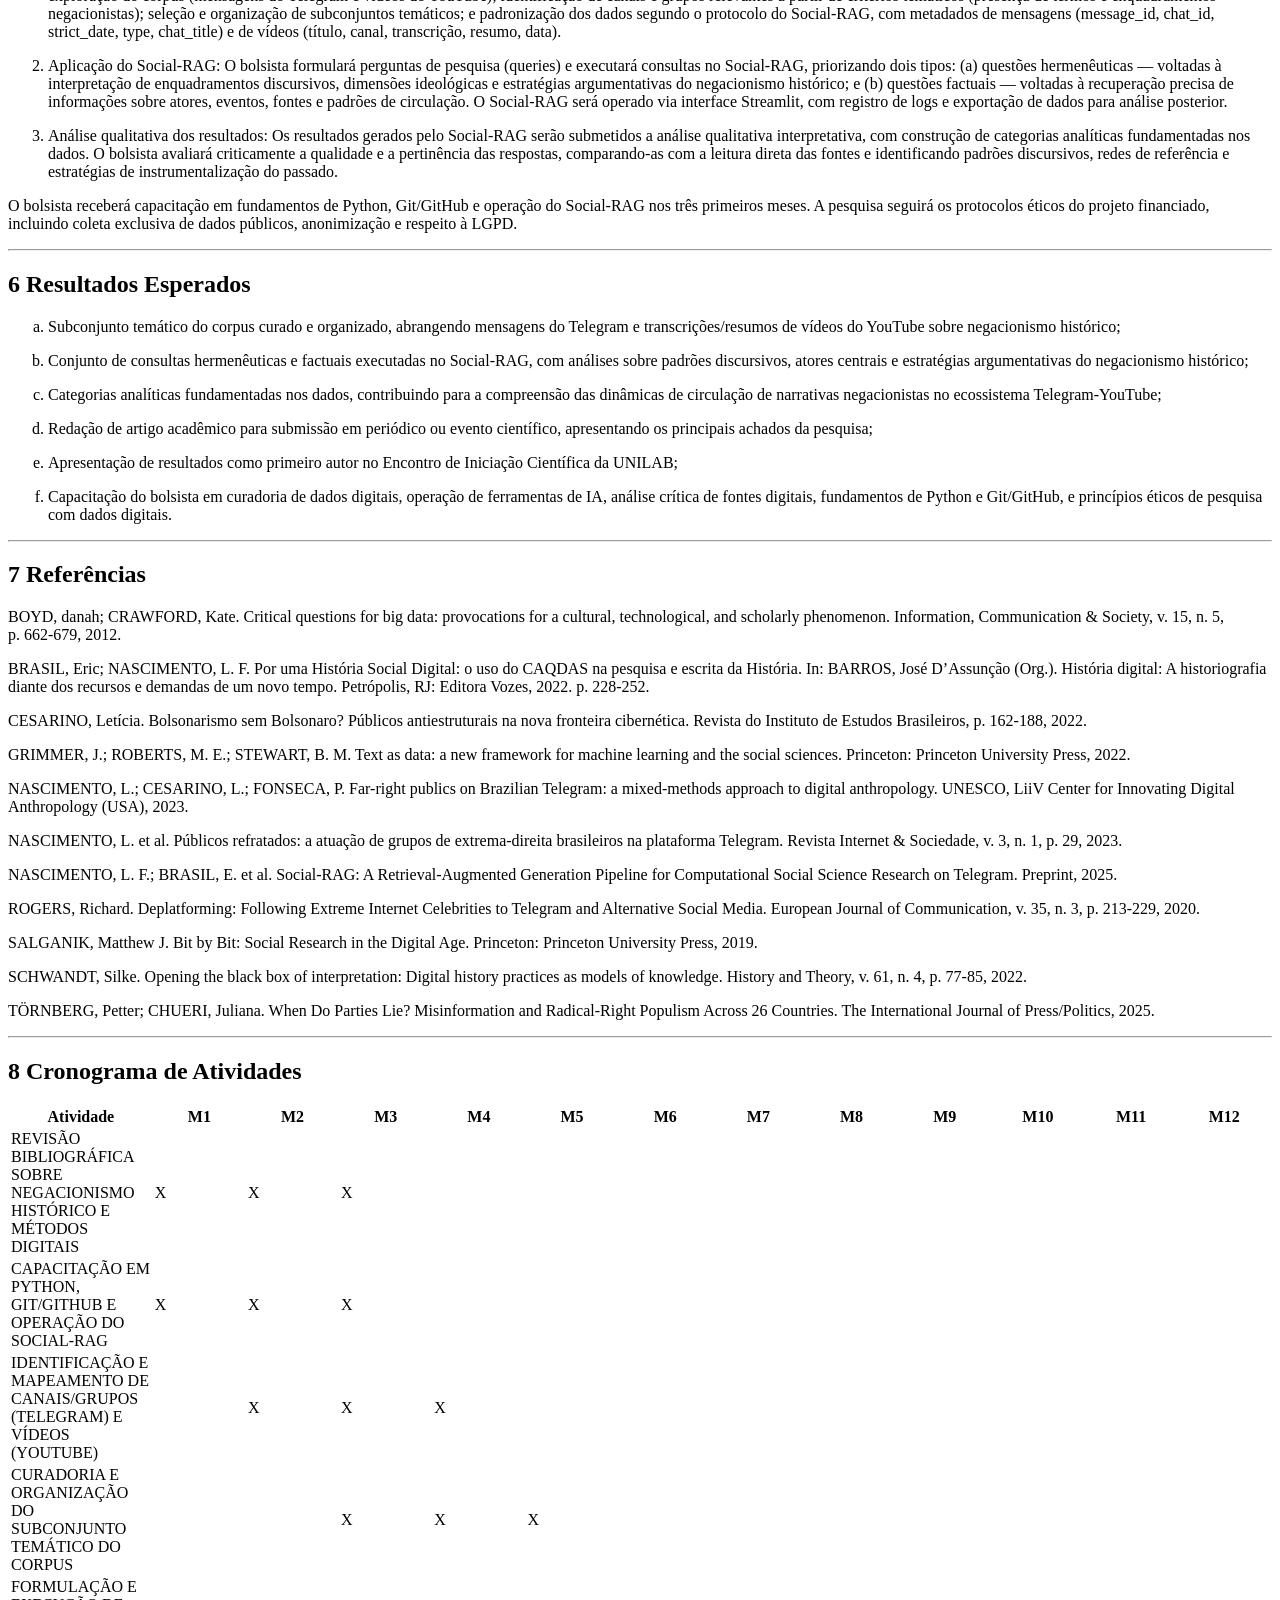
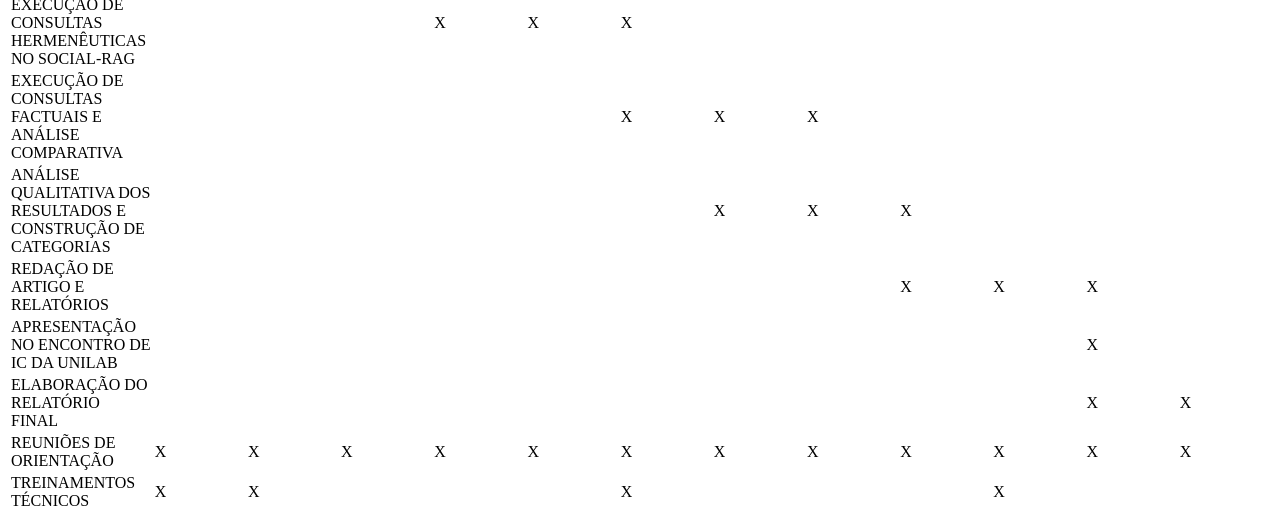
==== commit 436f223e: "qatualização dos documentos da chamada" ====
--- a/plano01.html
+++ b/plano01.html
@@ -2,7 +2,7 @@
 <html xmlns="http://www.w3.org/1999/xhtml" lang="pt-BR" xml:lang="pt-BR"><head>
 
 <meta charset="utf-8">
-<meta name="generator" content="quarto-1.9.37">
+<meta name="generator" content="quarto-1.8.26">
 
 <meta name="viewport" content="width=device-width, initial-scale=1.0, user-scalable=yes">
 
@@ -10,9 +10,6 @@
 
 <title>Plano de Trabalho 1 — PVM2451-2026</title>
 <style>
-/* Default styles provided by pandoc.
-** See https://pandoc.org/MANUAL.html#variables-for-html for config info.
-*/
 code{white-space: pre-wrap;}
 span.smallcaps{font-variant: small-caps;}
 div.columns{display: flex; gap: min(4vw, 1.5em);}
@@ -30,18 +27,19 @@
 <script src="plano01_files/libs/clipboard/clipboard.min.js"></script>
 <script src="plano01_files/libs/quarto-html/quarto.js" type="module"></script>
 <script src="plano01_files/libs/quarto-html/tabsets/tabsets.js" type="module"></script>
+<script src="plano01_files/libs/quarto-html/axe/axe-check.js" type="module"></script>
 <script src="plano01_files/libs/quarto-html/popper.min.js"></script>
 <script src="plano01_files/libs/quarto-html/tippy.umd.min.js"></script>
 <script src="plano01_files/libs/quarto-html/anchor.min.js"></script>
 <link href="plano01_files/libs/quarto-html/tippy.css" rel="stylesheet">
-<link href="plano01_files/libs/quarto-html/quarto-syntax-highlighting-f79c7fb6db380d32be398468f2fb58cf.css" rel="stylesheet" class="quarto-color-scheme" id="quarto-text-highlighting-styles">
-<link href="plano01_files/libs/quarto-html/quarto-syntax-highlighting-dark-f79c7fb6db380d32be398468f2fb58cf.css" rel="stylesheet" class="quarto-color-scheme quarto-color-alternate" id="quarto-text-highlighting-styles">
-<link href="plano01_files/libs/quarto-html/quarto-syntax-highlighting-f79c7fb6db380d32be398468f2fb58cf.css" rel="stylesheet" class="quarto-color-scheme-extra" id="quarto-text-highlighting-styles">
+<link href="plano01_files/libs/quarto-html/quarto-syntax-highlighting-0a95de2c3be981c2e03029825b16c585.css" rel="stylesheet" class="quarto-color-scheme" id="quarto-text-highlighting-styles">
+<link href="plano01_files/libs/quarto-html/quarto-syntax-highlighting-dark-0a95de2c3be981c2e03029825b16c585.css" rel="stylesheet" class="quarto-color-scheme quarto-color-alternate" id="quarto-text-highlighting-styles">
+<link href="plano01_files/libs/quarto-html/quarto-syntax-highlighting-0a95de2c3be981c2e03029825b16c585.css" rel="stylesheet" class="quarto-color-scheme-extra" id="quarto-text-highlighting-styles">
 <script src="plano01_files/libs/bootstrap/bootstrap.min.js"></script>
 <link href="plano01_files/libs/bootstrap/bootstrap-icons.css" rel="stylesheet">
-<link href="plano01_files/libs/bootstrap/bootstrap-996d3777abbb2bf03f6ecee9538e3960.min.css" rel="stylesheet" append-hash="true" class="quarto-color-scheme" id="quarto-bootstrap" data-mode="light">
-<link href="plano01_files/libs/bootstrap/bootstrap-dark-95cf41f94dfaed2f9f7273701b048e70.min.css" rel="stylesheet" append-hash="true" class="quarto-color-scheme quarto-color-alternate" id="quarto-bootstrap" data-mode="dark">
-<link href="plano01_files/libs/bootstrap/bootstrap-996d3777abbb2bf03f6ecee9538e3960.min.css" rel="stylesheet" append-hash="true" class="quarto-color-scheme-extra" id="quarto-bootstrap" data-mode="light">
+<link href="plano01_files/libs/bootstrap/bootstrap-4fafd970f9c454126807774a7df31a7e.min.css" rel="stylesheet" append-hash="true" class="quarto-color-scheme" id="quarto-bootstrap" data-mode="light">
+<link href="plano01_files/libs/bootstrap/bootstrap-dark-29ec845967bb1c93467065a51b7e6f20.min.css" rel="stylesheet" append-hash="true" class="quarto-color-scheme quarto-color-alternate" id="quarto-bootstrap" data-mode="dark">
+<link href="plano01_files/libs/bootstrap/bootstrap-4fafd970f9c454126807774a7df31a7e.min.css" rel="stylesheet" append-hash="true" class="quarto-color-scheme-extra" id="quarto-bootstrap" data-mode="light">
 
 
 </head>
@@ -211,8 +209,21 @@
   </script>
 
 <div id="quarto-content" class="page-columns page-rows-contents page-layout-article">
-<div id="quarto-margin-sidebar" class="sidebar margin-sidebar zindex-bottom">
-  
+<div id="quarto-margin-sidebar" class="sidebar margin-sidebar">
+  <nav id="TOC" role="doc-toc" class="toc-active">
+    <h2 id="toc-title">Sumário</h2>
+   
+  <ul>
+  <li><a href="#título" id="toc-título" class="nav-link active" data-scroll-target="#título"><span class="header-section-number">1</span> Título</a></li>
+  <li><a href="#introdução-e-justificativa" id="toc-introdução-e-justificativa" class="nav-link" data-scroll-target="#introdução-e-justificativa"><span class="header-section-number">2</span> Introdução e Justificativa</a></li>
+  <li><a href="#objetivo-geral" id="toc-objetivo-geral" class="nav-link" data-scroll-target="#objetivo-geral"><span class="header-section-number">3</span> Objetivo geral</a></li>
+  <li><a href="#objetivos-específicos" id="toc-objetivos-específicos" class="nav-link" data-scroll-target="#objetivos-específicos"><span class="header-section-number">4</span> Objetivos específicos</a></li>
+  <li><a href="#metodologia" id="toc-metodologia" class="nav-link" data-scroll-target="#metodologia"><span class="header-section-number">5</span> Metodologia</a></li>
+  <li><a href="#resultados-esperados" id="toc-resultados-esperados" class="nav-link" data-scroll-target="#resultados-esperados"><span class="header-section-number">6</span> Resultados Esperados</a></li>
+  <li><a href="#referências" id="toc-referências" class="nav-link" data-scroll-target="#referências"><span class="header-section-number">7</span> Referências</a></li>
+  <li><a href="#cronograma-de-atividades" id="toc-cronograma-de-atividades" class="nav-link" data-scroll-target="#cronograma-de-atividades"><span class="header-section-number">8</span> Cronograma de Atividades</a></li>
+  </ul>
+</nav>
 </div>
 <main class="content" id="quarto-document-content">
 
@@ -256,7 +267,292 @@
 </header>
 
 
-<p>CORPO DO PLANO DE TRABALHO Título Curadoria de corpus e análise de negacionismo histórico no ecossistema Telegram-YouTube com Social-RAG Introdução e Justificativa A disseminação de narrativas de negacionismo histórico em plataformas digitais constitui um dos desafios mais relevantes para a pesquisa em ciências humanas na contemporaneidade. O negacionismo histórico — a distorção, minimização ou negação deliberada de eventos históricos documentados — encontra nos ecossistemas digitais multiplataforma um terreno fértil para sua produção e amplificação. Pesquisas recentes demonstram que o Telegram e o YouTube operam de forma complementar nesse processo: o Telegram funciona como espaço de coordenação, redistribuição e articulação de grupos extremistas, enquanto o YouTube serve como plataforma de elaboração narrativa em formato audiovisual, com vídeos que são sistematicamente compartilhados nos canais do Telegram (NASCIMENTO et al., 2023; ROGERS, 2020). No contexto brasileiro, a instrumentalização do passado por grupos de extrema direita intensificou-se a partir de 2019, com revisionismos sobre a ditadura militar (1964-1988), relativização da violência do regime e mobilização de simbologias históricas para reforçar agendas antidemocráticas (CESARINO, 2022; NASCIMENTO et al., 2024). Esse fenômeno apresenta convergências transnacionais, com grupos de diferentes países compartilhando narrativas negacionistas que transcendem barreiras linguísticas e culturais (TÖRNBERG; CHUERI, 2025). A escala e a velocidade de produção desses conteúdos impõem desafios metodológicos significativos. Os métodos tradicionais de análise qualitativa tornam-se insuficientes diante de corpora que ultrapassam a capacidade de leitura exaustiva, enquanto a adoção acrítica de métodos computacionais pode resultar em falsa objetividade (GRIMMER; ROBERTS; STEWART, 2022; BOYD; CRAWFORD, 2012). A presente proposta articula o campo das Humanidades Digitais com os avanços em Inteligência Artificial, mobilizando a arquitetura Social-RAG — um pipeline de Retrieval-Augmented Generation (RAG) modular, desenvolvido e validado pela equipe para análise de dados do Telegram (NASCIMENTO; BRASIL et al., 2025) — como ferramenta de mediação analítica para a investigação qualitativa de grandes corpora digitais. Este plano de trabalho integra o projeto interinstitucional financiado pelo edital CNPq/Decit/SECTICS/MS Nº 30/2024, em parceria com a UFBA, liderado pelo Instituto de Saúde Coletiva e pelo Laboratório de Humanidades Digitais da UFBA (LABHDUFBA), com participação ativa da UNILAB. O projeto dispõe de um corpus robusto que inclui dezenas de terabytes de mensagens do Telegram e mais de 600 mil vídeos do YouTube (com metadados, transcrições e resumos), extraídos a partir dos links compartilhados nos canais do Telegram. O bolsista atuará na curadoria de subconjuntos temáticos desse corpus e na execução de consultas analíticas com o Social-RAG, focalizando narrativas de negacionismo histórico. Além de contribuir para a formação teórica e metodológica do(a) estudante de iniciação científica da UNILAB, o plano fortalece o papel do Instituto de Humanidades e Letras na produção de pesquisa interdisciplinar que articula história, humanidades digitais e análise de dados, com potencial para subsidiar estratégias acadêmicas e educativas de enfrentamento ao negacionismo histórico no ambiente digital. Objetivos Objetivo geral Realizar a curadoria de subconjuntos temáticos do corpus Telegram-YouTube e aplicar a arquitetura Social-RAG para identificar e analisar padrões discursivos, enquadramentos narrativos e estratégias argumentativas do negacionismo histórico em ecossistemas digitais multiplataforma. Objetivos específicos a) Identificar e mapear canais e grupos do Telegram que mobilizam narrativas de negacionismo histórico, bem como os vídeos do YouTube vinculados, com ênfase em temáticas como a ditadura militar brasileira, a escravidão e o holocausto; b) Selecionar, organizar e padronizar subconjuntos temáticos do corpus segundo o protocolo do Social-RAG, incluindo mensagens do Telegram e transcrições/resumos de vídeos do YouTube; c) Formular e executar consultas hermenêuticas no Social-RAG para identificar enquadramentos discursivos, dimensões ideológicas e estratégias retóricas do negacionismo histórico; d) Formular e executar consultas factuais para recuperar informações específicas sobre atores, eventos, fontes e padrões de circulação no ecossistema Telegram-YouTube; e) Avaliar criticamente os resultados gerados pelo Social-RAG, comparando-os com a análise qualitativa direta das fontes e construindo categorias analíticas fundamentadas nos dados. Metodologia A pesquisa será estruturada em três etapas integradas, articulando métodos computacionais e análise crítica das Humanidades Digitais: 1. Curadoria e preparação do corpus: O bolsista trabalhará sobre o corpus já coletado no âmbito do projeto CNPq/Decit/SECTICS/MS nº 30/2024. As atividades incluem: reconhecimento e exploração do corpus (mensagens do Telegram e vídeos do YouTube); identificação de canais e grupos relevantes a partir de critérios temáticos (presença de termos e enquadramentos negacionistas); seleção e organização de subconjuntos temáticos; e padronização dos dados segundo o protocolo do Social-RAG, com metadados de mensagens (message_id, chat_id, strict_date, type, chat_title) e de vídeos (título, canal, transcrição, resumo, data). 2. Aplicação do Social-RAG: O bolsista formulará perguntas de pesquisa (queries) e executará consultas no Social-RAG, priorizando dois tipos: (a) questões hermenêuticas — voltadas à interpretação de enquadramentos discursivos, dimensões ideológicas e estratégias argumentativas do negacionismo histórico; e (b) questões factuais — voltadas à recuperação precisa de informações sobre atores, eventos, fontes e padrões de circulação. O Social-RAG será operado via interface Streamlit, com registro de logs e exportação de dados para análise posterior. 3. Análise qualitativa dos resultados: Os resultados gerados pelo Social-RAG serão submetidos a análise qualitativa interpretativa, com construção de categorias analíticas fundamentadas nos dados. O bolsista avaliará criticamente a qualidade e a pertinência das respostas, comparando-as com a leitura direta das fontes e identificando padrões discursivos, redes de referência e estratégias de instrumentalização do passado. O bolsista receberá capacitação em fundamentos de Python, Git/GitHub e operação do Social-RAG nos três primeiros meses. A pesquisa seguirá os protocolos éticos do projeto financiado, incluindo coleta exclusiva de dados públicos, anonimização e respeito à LGPD. Resultados Esperados a) Subconjunto temático do corpus curado e organizado, abrangendo mensagens do Telegram e transcrições/resumos de vídeos do YouTube sobre negacionismo histórico; b) Conjunto de consultas hermenêuticas e factuais executadas no Social-RAG, com análises sobre padrões discursivos, atores centrais e estratégias argumentativas do negacionismo histórico; c) Categorias analíticas fundamentadas nos dados, contribuindo para a compreensão das dinâmicas de circulação de narrativas negacionistas no ecossistema Telegram-YouTube; d) Redação de artigo acadêmico para submissão em periódico ou evento científico, apresentando os principais achados da pesquisa; e) Apresentação de resultados como primeiro autor no Encontro de Iniciação Científica da UNILAB; f) Capacitação do bolsista em curadoria de dados digitais, operação de ferramentas de IA, análise crítica de fontes digitais, fundamentos de Python e Git/GitHub, e princípios éticos de pesquisa com dados digitais. Referências BOYD, danah; CRAWFORD, Kate. Critical questions for big data: provocations for a cultural, technological, and scholarly phenomenon. Information, Communication &amp; Society, v. 15, n.&nbsp;5, p.&nbsp;662-679, 2012. BRASIL, Eric; NASCIMENTO, L. F. Por uma História Social Digital: o uso do CAQDAS na pesquisa e escrita da História. In: BARROS, José D’Assunção (Org.). História digital: A historiografia diante dos recursos e demandas de um novo tempo. Petrópolis, RJ: Editora Vozes, 2022. p.&nbsp;228-252. CESARINO, Letícia. Bolsonarismo sem Bolsonaro? Públicos antiestruturais na nova fronteira cibernética. Revista do Instituto de Estudos Brasileiros, p.&nbsp;162-188, 2022. CORBIN, J.; STRAUSS, A. Basics of Qualitative Research (3rd ed.). California: SAGE Publications, 2008. FAN, Wei et al.&nbsp;A survey on RAG meeting LLMs: towards retrieval-augmented large language models. In: Proceedings of the 30th ACM SIGKDD Conference on Knowledge Discovery and Data Mining. New York: ACM, 2024. DOI: 10.1145/3637528.3671470. GEBRU, Timnit et al.&nbsp;Datasheets for Datasets. Proceedings of the 5th Workshop on Fairness, Accountability, and Transparency in Machine Learning, 2018. GRIMMER, J.; ROBERTS, M. E.; STEWART, B. M. Text as data: a new framework for machine learning and the social sciences. Princeton: Princeton University Press, 2022. LEWIS, Patrick et al.&nbsp;Retrieval-augmented generation for knowledge-intensive NLP tasks. In: Advances in Neural Information Processing Systems. Curran Associates, v. 33, p. 9459-9474, 2020. LUPTON, Deborah. Digital Sociology. London: Routledge, 2015. MARRES, Noortje. Digital Sociology: The Reinvention of Social Research. Cambridge: Polity Press, 2017. NASCIMENTO, L.; CESARINO, L.; FONSECA, P. Far-right publics on Brazilian Telegram: a mixed-methods approach to digital anthropology. UNESCO, LiiV Center for Innovating Digital Anthropology (USA), 2023. NASCIMENTO, L. et al.&nbsp;Públicos refratados: a atuação de grupos de extrema-direita brasileiros na plataforma Telegram. Revista Internet &amp; Sociedade, v. 3, n.&nbsp;1, p.&nbsp;29, 2023. NASCIMENTO, L. F.; BRASIL, E. et al.&nbsp;Social-RAG: A Retrieval-Augmented Generation Pipeline for Computational Social Science Research on Telegram. Preprint, 2025. PAN, Shirui et al.&nbsp;Unifying large language models and knowledge graphs: a roadmap. arXiv preprint, arXiv:2306.08302, 2023. ROGERS, Richard. Deplatforming: Following Extreme Internet Celebrities to Telegram and Alternative Social Media. European Journal of Communication, v. 35, n.&nbsp;3, p.&nbsp;213-229, 2020. SALGANIK, Matthew J. Bit by Bit: Social Research in the Digital Age. Princeton: Princeton University Press, 2019. SCHWANDT, Silke. Opening the black box of interpretation: Digital history practices as models of knowledge. History and Theory, v. 61, n.&nbsp;4, p.&nbsp;77-85, 2022. TÖRNBERG, Petter; CHUERI, Juliana. When Do Parties Lie? Misinformation and Radical-Right Populism Across 26 Countries. The International Journal of Press/Politics, 2025. WANG, Lei et al.&nbsp;A survey on large language model based autonomous agents. Frontiers of Computer Science, v. 18, 186345, 2024. CRONOGRAMA DE ATIVIDADES Atividade 2026 2027 Set Out Nov Dez Jan Fev Mar Abr Mai Jun Jul Ago Set REVISÃO BIBLIOGRÁFICA SOBRE NEGACIONISMO HISTÓRICO E MÉTODOS DIGITAIS X X CAPACITAÇÃO EM PYTHON, GIT/GITHUB E OPERAÇÃO DO SOCIAL-RAG X X IDENTIFICAÇÃO E MAPEAMENTO DE CANAIS/ GRUPOS (TELEGRAM) E VÍDEOS (YOUTUBE) X X X CURADORIA E ORGANIZAÇÃO DO SUBCONJUNTO TEMÁTICO DO CORPUS X X FORMULAÇÃO E EXECUÇÃO DE CONSULTAS HERMENÊUTICAS NO SOCIAL-RAG X X X EXECUÇÃO DE CONSULTAS FACTUAIS E ANÁLISE COMPARATIVA X X X ANÁLISE QUALITATIVA DOS RESULTADOS E CONSTRUÇÃO DE CATEGORIAS X X X REDAÇÃO DE ARTIGO E RELATÓRIOS X X X APRESENTAÇÃO NO ENCONTRO DE IC DA UNILAB X ELABORAÇÃO DO RELATÓRIO FINAL X X REUNIÕES DE ORIENTAÇÃO X X X X X X X X X X X X</p>
+<section id="título" class="level2" data-number="1">
+<h2 data-number="1" class="anchored" data-anchor-id="título"><span class="header-section-number">1</span> Título</h2>
+<p>Curadoria de corpus e análise de negacionismo histórico no ecossistema Telegram-YouTube com Social-RAG</p>
+<hr>
+</section>
+<section id="introdução-e-justificativa" class="level2" data-number="2">
+<h2 data-number="2" class="anchored" data-anchor-id="introdução-e-justificativa"><span class="header-section-number">2</span> Introdução e Justificativa</h2>
+<p>A disseminação de narrativas de negacionismo histórico em plataformas digitais constitui um dos desafios mais relevantes para a pesquisa em ciências humanas na contemporaneidade. O negacionismo histórico — a distorção, minimização ou negação deliberada de eventos históricos documentados — encontra nos ecossistemas digitais multiplataforma um terreno fértil para sua produção e amplificação. Pesquisas recentes demonstram que o Telegram e o YouTube operam de forma complementar nesse processo: o Telegram funciona como espaço de coordenação, redistribuição e articulação de grupos extremistas, enquanto o YouTube serve como plataforma de elaboração narrativa em formato audiovisual, com vídeos que são sistematicamente compartilhados nos canais do Telegram (NASCIMENTO et al., 2023; ROGERS, 2020).</p>
+<p>No contexto brasileiro, a instrumentalização do passado por grupos de extrema direita intensificou-se a partir de 2019, com revisionismos sobre a ditadura militar (1964-1988), relativização da violência do regime e mobilização de simbologias históricas para reforçar agendas antidemocráticas (CESARINO, 2022; NASCIMENTO et al., 2024). Esse fenômeno apresenta convergências transnacionais, com grupos de diferentes países compartilhando narrativas negacionistas que transcendem barreiras linguísticas e culturais (TÖRNBERG; CHUERI, 2025).</p>
+<p>A escala e a velocidade de produção desses conteúdos impõem desafios metodológicos significativos. Os métodos tradicionais de análise qualitativa tornam-se insuficientes diante de corpora que ultrapassam a capacidade de leitura exaustiva, enquanto a adoção acrítica de métodos computacionais pode resultar em falsa objetividade (GRIMMER; ROBERTS; STEWART, 2022; BOYD; CRAWFORD, 2012). A presente proposta articula o campo das Humanidades Digitais com os avanços em Inteligência Artificial, mobilizando a arquitetura Social-RAG — um pipeline de Retrieval-Augmented Generation (RAG) modular, desenvolvido e validado pela equipe para análise de dados do Telegram (NASCIMENTO; BRASIL et al., 2025) — como ferramenta de mediação analítica para a investigação qualitativa de grandes corpora digitais.</p>
+<p>Este plano de trabalho integra o projeto interinstitucional financiado pelo edital CNPq/Decit/SECTICS/MS Nº 30/2024, em parceria com a UFBA, liderado pelo Instituto de Saúde Coletiva e pelo Laboratório de Humanidades Digitais da UFBA (LABHDUFBA), com participação ativa da UNILAB. O projeto dispõe de um corpus robusto que inclui dezenas de terabytes de mensagens do Telegram e mais de 600 mil vídeos do YouTube (com metadados, transcrições e resumos), extraídos a partir dos links compartilhados nos canais do Telegram. O bolsista atuará na curadoria de subconjuntos temáticos desse corpus e na execução de consultas analíticas com o Social-RAG, focalizando narrativas de negacionismo histórico.</p>
+<p>Além de contribuir para a formação teórica e metodológica do(a) estudante de iniciação científica da UNILAB, o plano fortalece o papel do Instituto de Humanidades e Letras na produção de pesquisa interdisciplinar que articula história, humanidades digitais e análise de dados, com potencial para subsidiar estratégias acadêmicas e educativas de enfrentamento ao negacionismo histórico no ambiente digital.</p>
+<hr>
+</section>
+<section id="objetivo-geral" class="level2" data-number="3">
+<h2 data-number="3" class="anchored" data-anchor-id="objetivo-geral"><span class="header-section-number">3</span> Objetivo geral</h2>
+<p>Realizar a curadoria de subconjuntos temáticos do corpus Telegram-YouTube e aplicar a arquitetura Social-RAG para identificar e analisar padrões discursivos, enquadramentos narrativos e estratégias argumentativas do negacionismo histórico em ecossistemas digitais multiplataforma.</p>
+</section>
+<section id="objetivos-específicos" class="level2" data-number="4">
+<h2 data-number="4" class="anchored" data-anchor-id="objetivos-específicos"><span class="header-section-number">4</span> Objetivos específicos</h2>
+<ol type="a">
+<li><p>Identificar e mapear canais e grupos do Telegram que mobilizam narrativas de negacionismo histórico, bem como os vídeos do YouTube vinculados, com ênfase em temáticas como a ditadura militar brasileira, a escravidão e o holocausto;</p></li>
+<li><p>Selecionar, organizar e padronizar subconjuntos temáticos do corpus segundo o protocolo do Social-RAG, incluindo mensagens do Telegram e transcrições/resumos de vídeos do YouTube;</p></li>
+<li><p>Formular e executar consultas hermenêuticas no Social-RAG para identificar enquadramentos discursivos, dimensões ideológicas e estratégias retóricas do negacionismo histórico;</p></li>
+<li><p>Formular e executar consultas factuais para recuperar informações específicas sobre atores, eventos, fontes e padrões de circulação no ecossistema Telegram-YouTube;</p></li>
+<li><p>Avaliar criticamente os resultados gerados pelo Social-RAG, comparando-os com a análise qualitativa direta das fontes e construindo categorias analíticas fundamentadas nos dados.</p></li>
+</ol>
+<hr>
+</section>
+<section id="metodologia" class="level2" data-number="5">
+<h2 data-number="5" class="anchored" data-anchor-id="metodologia"><span class="header-section-number">5</span> Metodologia</h2>
+<p>A pesquisa será estruturada em três etapas integradas, articulando métodos computacionais e análise crítica das Humanidades Digitais:</p>
+<ol type="1">
+<li><p>Curadoria e preparação do corpus: O bolsista trabalhará sobre o corpus já coletado no âmbito do projeto CNPq/Decit/SECTICS/MS nº 30/2024. As atividades incluem: reconhecimento e exploração do corpus (mensagens do Telegram e vídeos do YouTube); identificação de canais e grupos relevantes a partir de critérios temáticos (presença de termos e enquadramentos negacionistas); seleção e organização de subconjuntos temáticos; e padronização dos dados segundo o protocolo do Social-RAG, com metadados de mensagens (message_id, chat_id, strict_date, type, chat_title) e de vídeos (título, canal, transcrição, resumo, data).</p></li>
+<li><p>Aplicação do Social-RAG: O bolsista formulará perguntas de pesquisa (queries) e executará consultas no Social-RAG, priorizando dois tipos: (a) questões hermenêuticas — voltadas à interpretação de enquadramentos discursivos, dimensões ideológicas e estratégias argumentativas do negacionismo histórico; e (b) questões factuais — voltadas à recuperação precisa de informações sobre atores, eventos, fontes e padrões de circulação. O Social-RAG será operado via interface Streamlit, com registro de logs e exportação de dados para análise posterior.</p></li>
+<li><p>Análise qualitativa dos resultados: Os resultados gerados pelo Social-RAG serão submetidos a análise qualitativa interpretativa, com construção de categorias analíticas fundamentadas nos dados. O bolsista avaliará criticamente a qualidade e a pertinência das respostas, comparando-as com a leitura direta das fontes e identificando padrões discursivos, redes de referência e estratégias de instrumentalização do passado.</p></li>
+</ol>
+<p>O bolsista receberá capacitação em fundamentos de Python, Git/GitHub e operação do Social-RAG nos três primeiros meses. A pesquisa seguirá os protocolos éticos do projeto financiado, incluindo coleta exclusiva de dados públicos, anonimização e respeito à LGPD.</p>
+<hr>
+</section>
+<section id="resultados-esperados" class="level2" data-number="6">
+<h2 data-number="6" class="anchored" data-anchor-id="resultados-esperados"><span class="header-section-number">6</span> Resultados Esperados</h2>
+<ol type="a">
+<li><p>Subconjunto temático do corpus curado e organizado, abrangendo mensagens do Telegram e transcrições/resumos de vídeos do YouTube sobre negacionismo histórico;</p></li>
+<li><p>Conjunto de consultas hermenêuticas e factuais executadas no Social-RAG, com análises sobre padrões discursivos, atores centrais e estratégias argumentativas do negacionismo histórico;</p></li>
+<li><p>Categorias analíticas fundamentadas nos dados, contribuindo para a compreensão das dinâmicas de circulação de narrativas negacionistas no ecossistema Telegram-YouTube;</p></li>
+<li><p>Redação de artigo acadêmico para submissão em periódico ou evento científico, apresentando os principais achados da pesquisa;</p></li>
+<li><p>Apresentação de resultados como primeiro autor no Encontro de Iniciação Científica da UNILAB;</p></li>
+<li><p>Capacitação do bolsista em curadoria de dados digitais, operação de ferramentas de IA, análise crítica de fontes digitais, fundamentos de Python e Git/GitHub, e princípios éticos de pesquisa com dados digitais.</p></li>
+</ol>
+<hr>
+</section>
+<section id="referências" class="level2" data-number="7">
+<h2 data-number="7" class="anchored" data-anchor-id="referências"><span class="header-section-number">7</span> Referências</h2>
+<p>BOYD, danah; CRAWFORD, Kate. Critical questions for big data: provocations for a cultural, technological, and scholarly phenomenon. Information, Communication &amp; Society, v. 15, n.&nbsp;5, p.&nbsp;662-679, 2012.</p>
+<p>BRASIL, Eric; NASCIMENTO, L. F. Por uma História Social Digital: o uso do CAQDAS na pesquisa e escrita da História. In: BARROS, José D’Assunção (Org.). História digital: A historiografia diante dos recursos e demandas de um novo tempo. Petrópolis, RJ: Editora Vozes, 2022. p.&nbsp;228-252.</p>
+<p>CESARINO, Letícia. Bolsonarismo sem Bolsonaro? Públicos antiestruturais na nova fronteira cibernética. Revista do Instituto de Estudos Brasileiros, p.&nbsp;162-188, 2022.</p>
+<p>GRIMMER, J.; ROBERTS, M. E.; STEWART, B. M. Text as data: a new framework for machine learning and the social sciences. Princeton: Princeton University Press, 2022.</p>
+<p>NASCIMENTO, L.; CESARINO, L.; FONSECA, P. Far-right publics on Brazilian Telegram: a mixed-methods approach to digital anthropology. UNESCO, LiiV Center for Innovating Digital Anthropology (USA), 2023.</p>
+<p>NASCIMENTO, L. et al.&nbsp;Públicos refratados: a atuação de grupos de extrema-direita brasileiros na plataforma Telegram. Revista Internet &amp; Sociedade, v. 3, n.&nbsp;1, p.&nbsp;29, 2023.</p>
+<p>NASCIMENTO, L. F.; BRASIL, E. et al.&nbsp;Social-RAG: A Retrieval-Augmented Generation Pipeline for Computational Social Science Research on Telegram. Preprint, 2025.</p>
+<p>ROGERS, Richard. Deplatforming: Following Extreme Internet Celebrities to Telegram and Alternative Social Media. European Journal of Communication, v. 35, n.&nbsp;3, p.&nbsp;213-229, 2020.</p>
+<p>SALGANIK, Matthew J. Bit by Bit: Social Research in the Digital Age. Princeton: Princeton University Press, 2019.</p>
+<p>SCHWANDT, Silke. Opening the black box of interpretation: Digital history practices as models of knowledge. History and Theory, v. 61, n.&nbsp;4, p.&nbsp;77-85, 2022.</p>
+<p>TÖRNBERG, Petter; CHUERI, Juliana. When Do Parties Lie? Misinformation and Radical-Right Populism Across 26 Countries. The International Journal of Press/Politics, 2025.</p>
+<hr>
+</section>
+<section id="cronograma-de-atividades" class="level2" data-number="8">
+<h2 data-number="8" class="anchored" data-anchor-id="cronograma-de-atividades"><span class="header-section-number">8</span> Cronograma de Atividades</h2>
+<table class="caption-top table">
+<colgroup>
+<col style="width: 7%">
+<col style="width: 7%">
+<col style="width: 7%">
+<col style="width: 7%">
+<col style="width: 7%">
+<col style="width: 7%">
+<col style="width: 7%">
+<col style="width: 7%">
+<col style="width: 7%">
+<col style="width: 7%">
+<col style="width: 7%">
+<col style="width: 7%">
+<col style="width: 7%">
+</colgroup>
+<thead>
+<tr class="header">
+<th>Atividade</th>
+<th>M1</th>
+<th>M2</th>
+<th>M3</th>
+<th>M4</th>
+<th>M5</th>
+<th>M6</th>
+<th>M7</th>
+<th>M8</th>
+<th>M9</th>
+<th>M10</th>
+<th>M11</th>
+<th>M12</th>
+</tr>
+</thead>
+<tbody>
+<tr class="odd">
+<td>REVISÃO BIBLIOGRÁFICA SOBRE NEGACIONISMO HISTÓRICO E MÉTODOS DIGITAIS</td>
+<td>X</td>
+<td>X</td>
+<td>X</td>
+<td></td>
+<td></td>
+<td></td>
+<td></td>
+<td></td>
+<td></td>
+<td></td>
+<td></td>
+<td></td>
+</tr>
+<tr class="even">
+<td>CAPACITAÇÃO EM PYTHON, GIT/GITHUB E OPERAÇÃO DO SOCIAL-RAG</td>
+<td>X</td>
+<td>X</td>
+<td>X</td>
+<td></td>
+<td></td>
+<td></td>
+<td></td>
+<td></td>
+<td></td>
+<td></td>
+<td></td>
+<td></td>
+</tr>
+<tr class="odd">
+<td>IDENTIFICAÇÃO E MAPEAMENTO DE CANAIS/GRUPOS (TELEGRAM) E VÍDEOS (YOUTUBE)</td>
+<td></td>
+<td>X</td>
+<td>X</td>
+<td>X</td>
+<td></td>
+<td></td>
+<td></td>
+<td></td>
+<td></td>
+<td></td>
+<td></td>
+<td></td>
+</tr>
+<tr class="even">
+<td>CURADORIA E ORGANIZAÇÃO DO SUBCONJUNTO TEMÁTICO DO CORPUS</td>
+<td></td>
+<td></td>
+<td>X</td>
+<td>X</td>
+<td>X</td>
+<td></td>
+<td></td>
+<td></td>
+<td></td>
+<td></td>
+<td></td>
+<td></td>
+</tr>
+<tr class="odd">
+<td>FORMULAÇÃO E EXECUÇÃO DE CONSULTAS HERMENÊUTICAS NO SOCIAL-RAG</td>
+<td></td>
+<td></td>
+<td></td>
+<td>X</td>
+<td>X</td>
+<td>X</td>
+<td></td>
+<td></td>
+<td></td>
+<td></td>
+<td></td>
+<td></td>
+</tr>
+<tr class="even">
+<td>EXECUÇÃO DE CONSULTAS FACTUAIS E ANÁLISE COMPARATIVA</td>
+<td></td>
+<td></td>
+<td></td>
+<td></td>
+<td></td>
+<td>X</td>
+<td>X</td>
+<td>X</td>
+<td></td>
+<td></td>
+<td></td>
+<td></td>
+</tr>
+<tr class="odd">
+<td>ANÁLISE QUALITATIVA DOS RESULTADOS E CONSTRUÇÃO DE CATEGORIAS</td>
+<td></td>
+<td></td>
+<td></td>
+<td></td>
+<td></td>
+<td></td>
+<td>X</td>
+<td>X</td>
+<td>X</td>
+<td></td>
+<td></td>
+<td></td>
+</tr>
+<tr class="even">
+<td>REDAÇÃO DE ARTIGO E RELATÓRIOS</td>
+<td></td>
+<td></td>
+<td></td>
+<td></td>
+<td></td>
+<td></td>
+<td></td>
+<td></td>
+<td>X</td>
+<td>X</td>
+<td>X</td>
+<td></td>
+</tr>
+<tr class="odd">
+<td>APRESENTAÇÃO NO ENCONTRO DE IC DA UNILAB</td>
+<td></td>
+<td></td>
+<td></td>
+<td></td>
+<td></td>
+<td></td>
+<td></td>
+<td></td>
+<td></td>
+<td></td>
+<td>X</td>
+<td></td>
+</tr>
+<tr class="even">
+<td>ELABORAÇÃO DO RELATÓRIO FINAL</td>
+<td></td>
+<td></td>
+<td></td>
+<td></td>
+<td></td>
+<td></td>
+<td></td>
+<td></td>
+<td></td>
+<td></td>
+<td>X</td>
+<td>X</td>
+</tr>
+<tr class="odd">
+<td>REUNIÕES DE ORIENTAÇÃO</td>
+<td>X</td>
+<td>X</td>
+<td>X</td>
+<td>X</td>
+<td>X</td>
+<td>X</td>
+<td>X</td>
+<td>X</td>
+<td>X</td>
+<td>X</td>
+<td>X</td>
+<td>X</td>
+</tr>
+<tr class="even">
+<td>TREINAMENTOS TÉCNICOS</td>
+<td>X</td>
+<td>X</td>
+<td></td>
+<td></td>
+<td></td>
+<td>X</td>
+<td></td>
+<td></td>
+<td></td>
+<td>X</td>
+<td></td>
+<td></td>
+</tr>
+</tbody>
+</table>
+</section>
 
 </main>
 <!-- /main column -->
